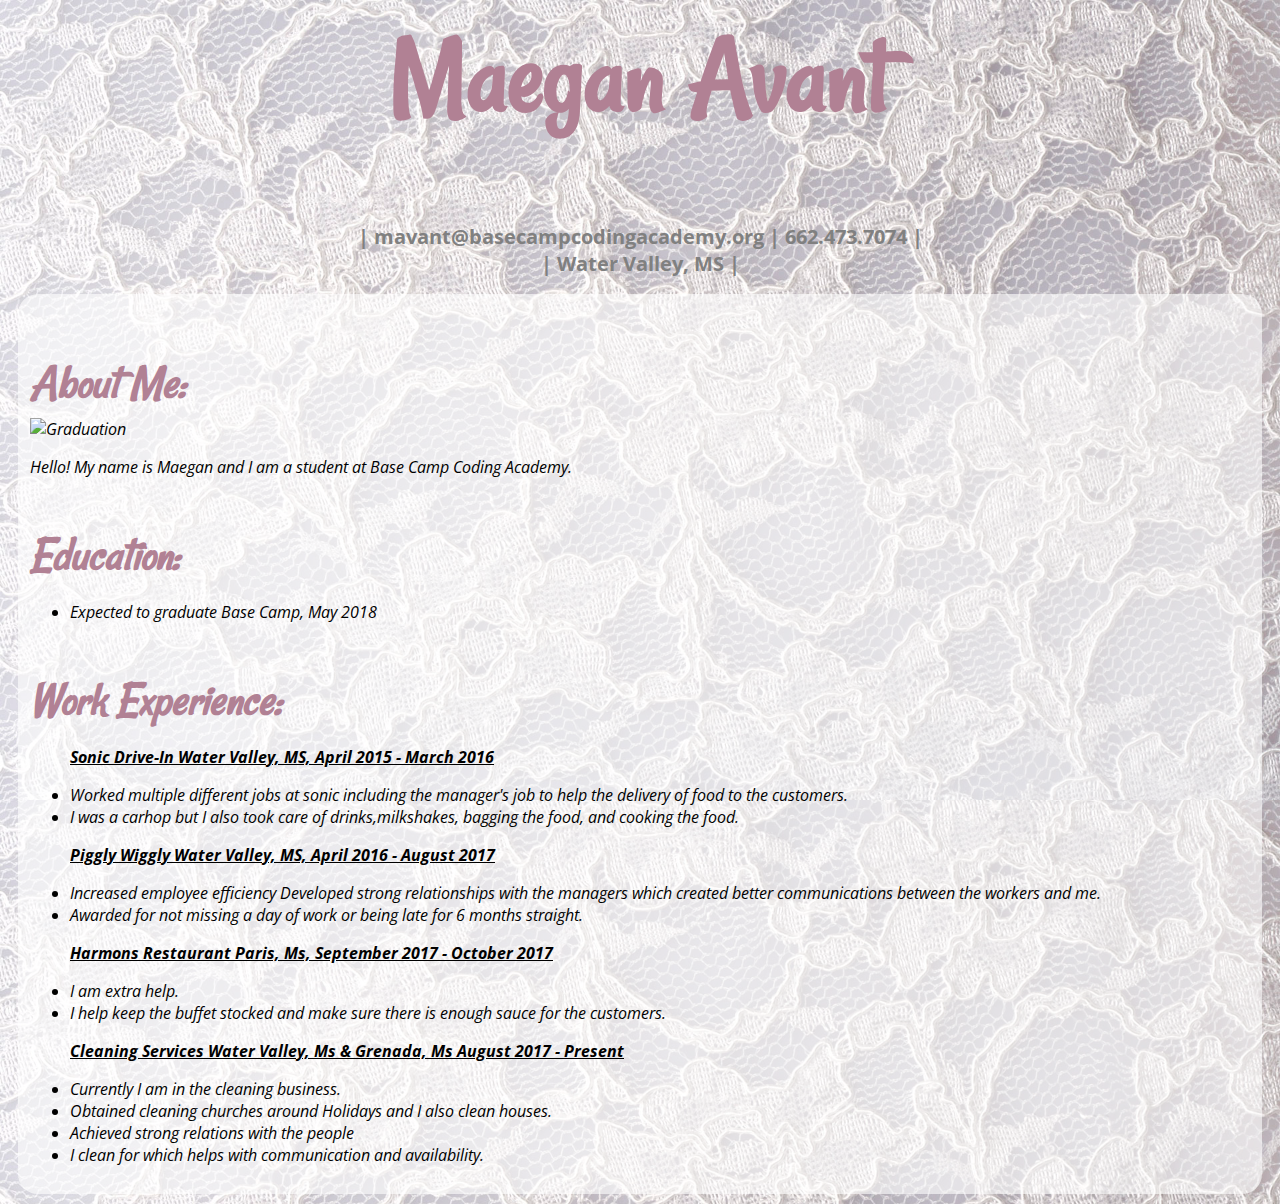
==== index.html @ ecc9821f "added photo" ====
<html lang="en">

<head>
    <title>Maegans Portfolio</title>
    <link href="https://fonts.googleapis.com/css?family=Open+Sans|Patrick+Hand|Rancho" rel="stylesheet">
    <link rel="stylesheet" href="style.css">
</head>

<body>
    <center>
        <h1 class="brand">
            Maegan Avant
        </h1>
    </center>

    <center>
        <h2 class="address-bar">
            | mavant@basecampcodingacademy.org | 662.473.7074 |
            <br /> | Water Valley, MS |
        </h2>
    </center>
    <div class="about-me">
        <h3>About Me:</h3>
        <img src="graduation.jpg" alt="Graduation" align="middle" class="large">
        <p>
            Hello! My name is <span class="brand">Maegan</span> and I am a student at Base Camp Coding Academy.
        </p>

        <h3>Education:</h3>
        <ul>
            <li>Expected to graduate Base Camp, May 2018</li>

        </ul>
        <div class="work-experience">
            <h3>Work Experience:</h3>
            <ul>

                <p>
                    <u><b>Sonic Drive-In Water Valley, MS, April 2015 - March 2016</b></u>
                    <li>Worked multiple different jobs at sonic including the manager's job to help the delivery of food to the
                        customers.
                        <li>I was a carhop but I also took care of drinks,milkshakes, bagging the food, and cooking the food.</li>
                </p>
                <p>
                    <u><b>Piggly Wiggly Water Valley, MS, April 2016 - August 2017</b></u>
                    <li>Increased employee efficiency Developed strong relationships with the managers which created better communications
                        between the workers and me. </li>
                    <li>Awarded for not missing a day of work or being late for 6 months straight.</li>
                </p>
                <p>
                    <u><b>Harmons Restaurant Paris, Ms, September 2017 - October 2017 </b></u>
                    <li>I am extra help.</li>
                    <li>I help keep the buffet stocked and make sure there is enough sauce for the customers.</li>
                </p>

                <p>
                    <u><b>Cleaning Services Water Valley, Ms & Grenada, Ms August 2017 - Present</b></u>
                    <li>Currently I am in the cleaning business.</li>
                    <li>Obtained cleaning churches around Holidays and I also clean houses.</li>
                    <li>Achieved strong relations with the people</li>
                    <li>I clean for which helps with communication and availability.</li>
                </p>
            </ul>
        </div>
</body>
</html
---- style.css ----
body {
    background-image: url('bg.jpg');
    background-size: 100%;
    font-family: 'Open Sans', sans-serif;
}

h1 {
    color: #b18194;
    font-family: 'Rancho', cursive;
    font-size: 7em;
}

h2 {
    font-size: 20px;
    color: grey;
}

h3 {
    color: #b18194;
    font-family: 'Rancho', cursive;
    font-size: 3em;
    margin-bottom: 5px;
}

.about-me {
    background-color: rgba(255, 255, 255, 0.6);
    padding: 12px;
    margin: 10px;
    border-radius: 20px;
    font-style: italic;
}

b {
    color: black !important;
}
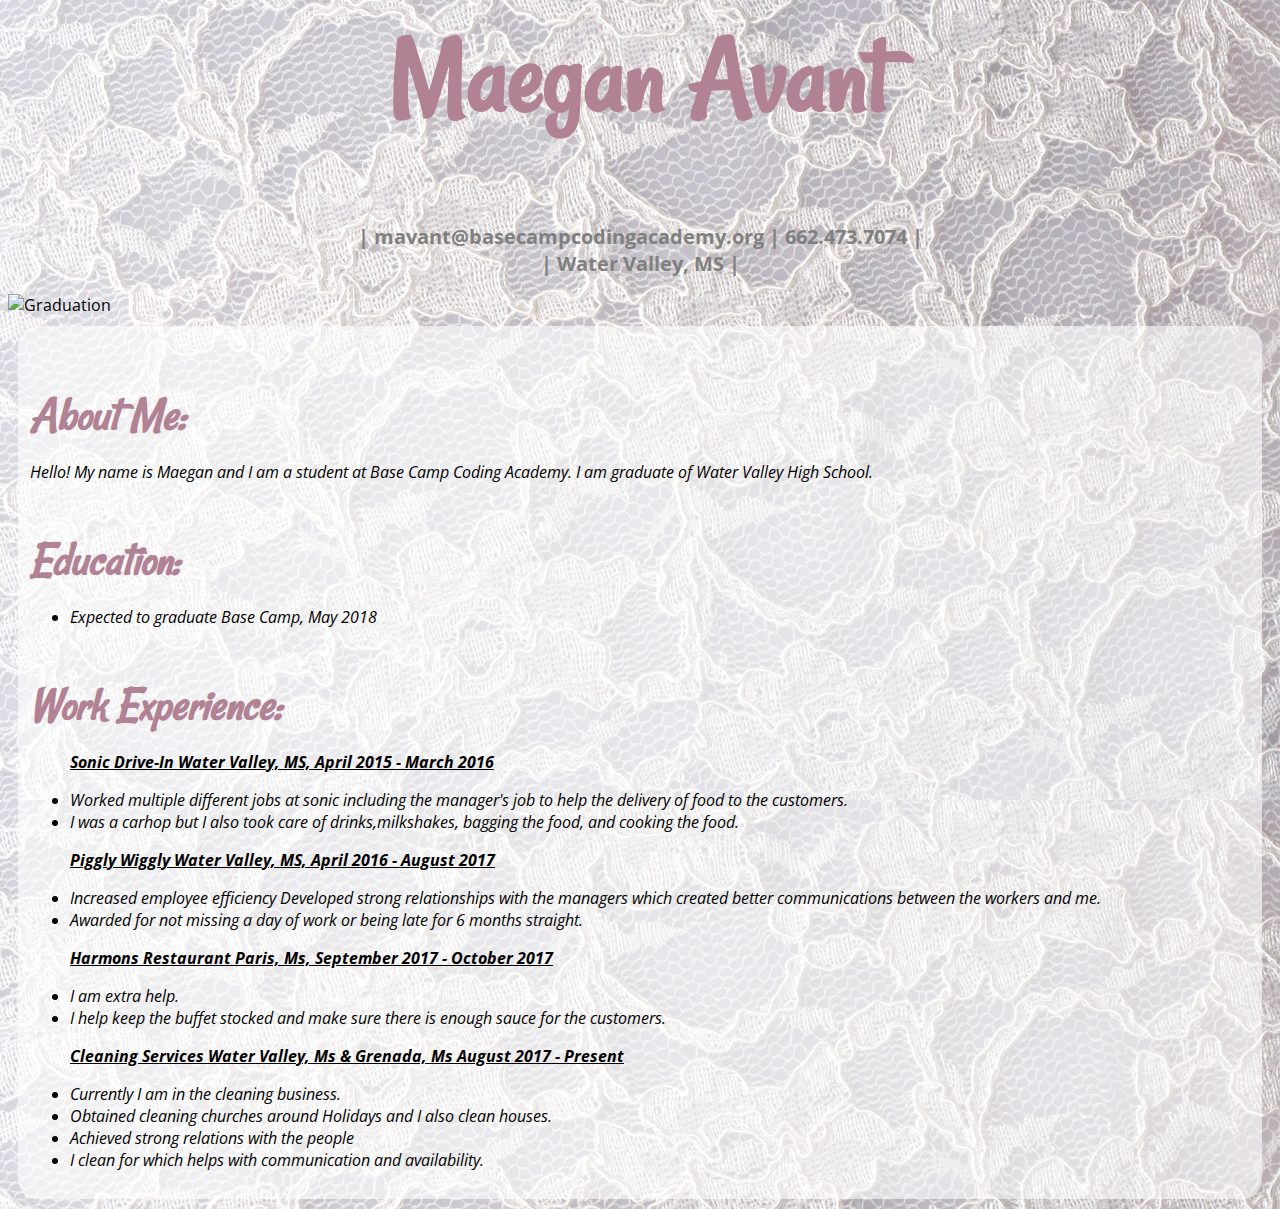
==== commit 9416e223: "moved photo to center of page" ====
--- a/index.html
+++ b/index.html
@@ -19,11 +19,12 @@
             <br /> | Water Valley, MS |
         </h2>
     </center>
+    <img src="graduation.jpg" alt="Graduation" class="align-center medium" />
     <div class="about-me">
         <h3>About Me:</h3>
-        <img src="graduation.jpg" alt="Graduation" align="middle" class="large">
         <p>
-            Hello! My name is <span class="brand">Maegan</span> and I am a student at Base Camp Coding Academy.
+            Hello! My name is <span class="brand">Maegan</span> and I am a student at Base Camp Coding Academy. I am graduate
+            of Water Valley High School.
         </p>
 
         <h3>Education:</h3>
@@ -34,7 +35,7 @@
         <div class="work-experience">
             <h3>Work Experience:</h3>
             <ul>
-
+                <!-- mv ../Pictures/pictures/lace1.jpg bg.jpg -->
                 <p>
                     <u><b>Sonic Drive-In Water Valley, MS, April 2015 - March 2016</b></u>
                     <li>Worked multiple different jobs at sonic including the manager's job to help the delivery of food to the
--- a/style.css
+++ b/style.css
@@ -2,6 +2,7 @@
     background-image: url('bg.jpg');
     background-size: 100%;
     font-family: 'Open Sans', sans-serif;
+    /* background-repeat: no-repeat; */
 }
 
 h1 {
@@ -33,3 +34,8 @@
 b {
     color: black !important;
 }
+
+img.align-center {
+    display: block;
+    margin: 0px auto;
+}
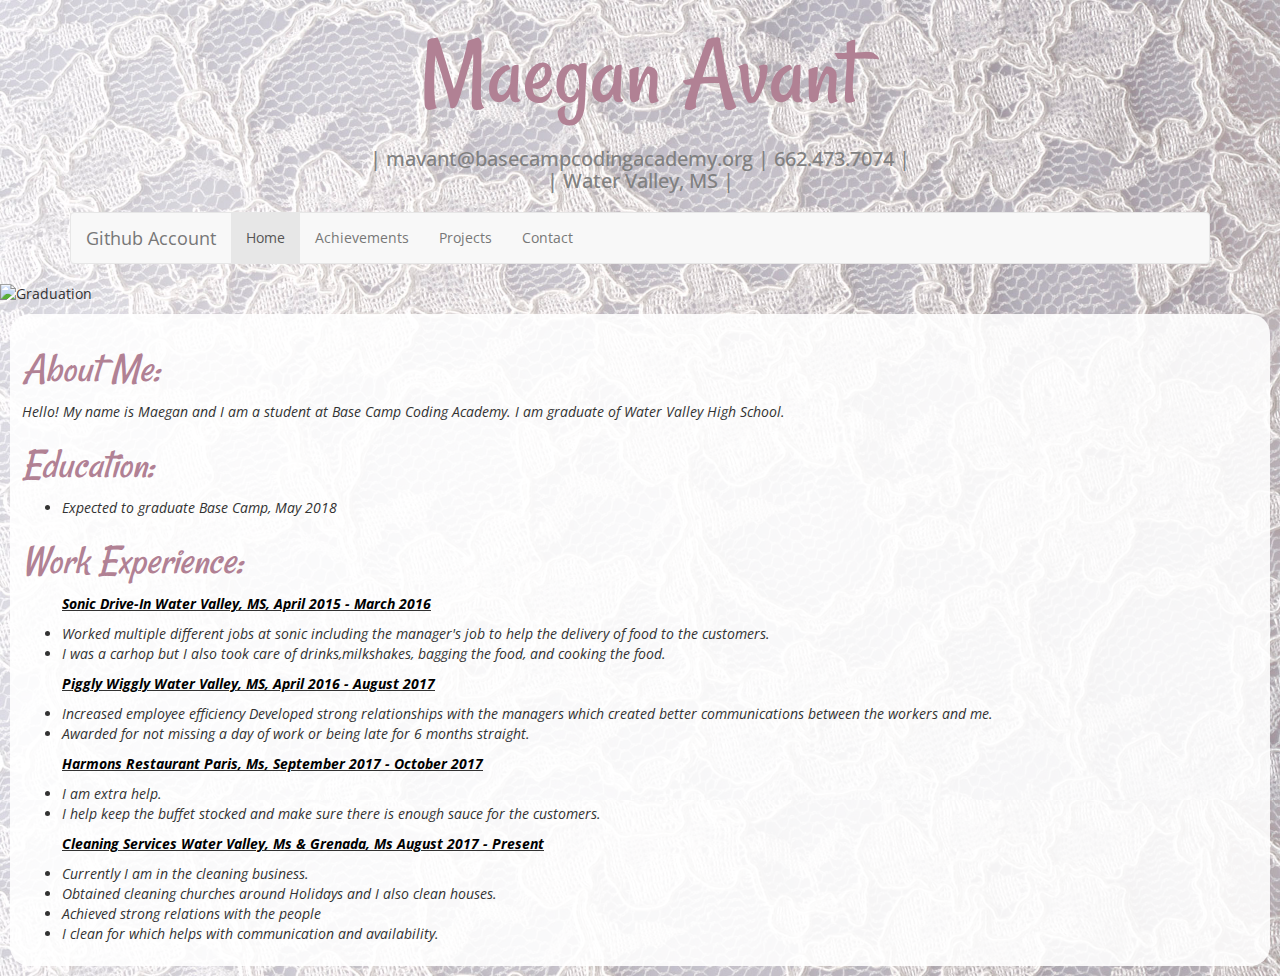
==== commit ff24ab8e: "added more files and pages" ====
--- a/index.html
+++ b/index.html
@@ -2,9 +2,19 @@
 
 <head>
     <title>Maegans Portfolio</title>
+    <!-- Latest compiled and minified CSS -->
+    <link rel="stylesheet" href="https://maxcdn.bootstrapcdn.com/bootstrap/3.3.7/css/bootstrap.min.css">
+
+    <!-- jQuery library -->
+    <script src="https://ajax.googleapis.com/ajax/libs/jquery/3.2.1/jquery.min.js"></script>
+
+    <!-- Latest compiled JavaScript -->
+    <script src="https://maxcdn.bootstrapcdn.com/bootstrap/3.3.7/js/bootstrap.min.js"></script>
     <link href="https://fonts.googleapis.com/css?family=Open+Sans|Patrick+Hand|Rancho" rel="stylesheet">
     <link rel="stylesheet" href="style.css">
+
 </head>
+
 
 <body>
     <center>
@@ -12,12 +22,29 @@
             Maegan Avant
         </h1>
     </center>
-
+    </div>
     <center>
         <h2 class="address-bar">
             | mavant@basecampcodingacademy.org | 662.473.7074 |
             <br /> | Water Valley, MS |
         </h2>
+        <h2 class="achievements.html"></h2>
+        <div class="container">
+            <div class="row">
+            </div>
+            <nav class="navbar navbar-default">
+                <div class="container-fluid">
+                    <div class="navbar-header">
+                        <a class="navbar-brand" href="https://github.com/MaeMae201?tab=repositories">Github Account</a>
+                        <ul class="nav navbar-nav">
+                            <li class="active"><a href="#">Home</a></li>
+                            <li><a href="achievements.html">Achievements</a></li>
+                            <li><a href="projects.html">Projects</a></li>
+                            <li><a href="contact.html">Contact</a></li>
+                        </ul>
+                    </div>
+            </nav>
+
     </center>
     <img src="graduation.jpg" alt="Graduation" class="align-center medium" />
     <div class="about-me">
@@ -35,7 +62,6 @@
         <div class="work-experience">
             <h3>Work Experience:</h3>
             <ul>
-                <!-- mv ../Pictures/pictures/lace1.jpg bg.jpg -->
                 <p>
                     <u><b>Sonic Drive-In Water Valley, MS, April 2015 - March 2016</b></u>
                     <li>Worked multiple different jobs at sonic including the manager's job to help the delivery of food to the
--- a/style.css
+++ b/style.css
@@ -2,7 +2,6 @@
     background-image: url('bg.jpg');
     background-size: 100%;
     font-family: 'Open Sans', sans-serif;
-    /* background-repeat: no-repeat; */
 }
 
 h1 {
@@ -20,11 +19,11 @@
     color: #b18194;
     font-family: 'Rancho', cursive;
     font-size: 3em;
-    margin-bottom: 5px;
+    margin-bottom: 10px;
 }
 
 .about-me {
-    background-color: rgba(255, 255, 255, 0.6);
+    background-color: rgba(255, 255, 255, 0.89);
     padding: 12px;
     margin: 10px;
     border-radius: 20px;
@@ -39,3 +38,40 @@
     display: block;
     margin: 0px auto;
 }
+
+.Technical-Skills {
+    background-color: rgba(255, 255, 255, 0.89);
+    padding: 12px;
+    margin: 10px;
+    border-radius: 40px;
+    font-style: oblique;
+}
+
+.Courses {
+    background-color: rgba(255, 255, 255, 0.7);
+    padding: 12px;
+    margin: 10px;
+    border-radius: 40px;
+    font-style: oblique;
+}
+
+.Extra-Activities {
+    background-color: rgba(255, 255, 255, 0.7);
+    padding: 12px;
+    margin: 10px;
+    border-radius: 40px;
+    font-style: oblique;
+}
+
+.contact {
+    background-color: rgba(255, 255, 255, 0.7);
+    padding: 12px;
+    margin: 10px;
+    border-radius: 40px;
+    font-style: oblique;
+    position: align-self center;
+    top: 0px;
+    left: 600px;
+    width: 600px;
+    background-image: ('/home/basecamp/pictures/proffesional.jpg');
+}
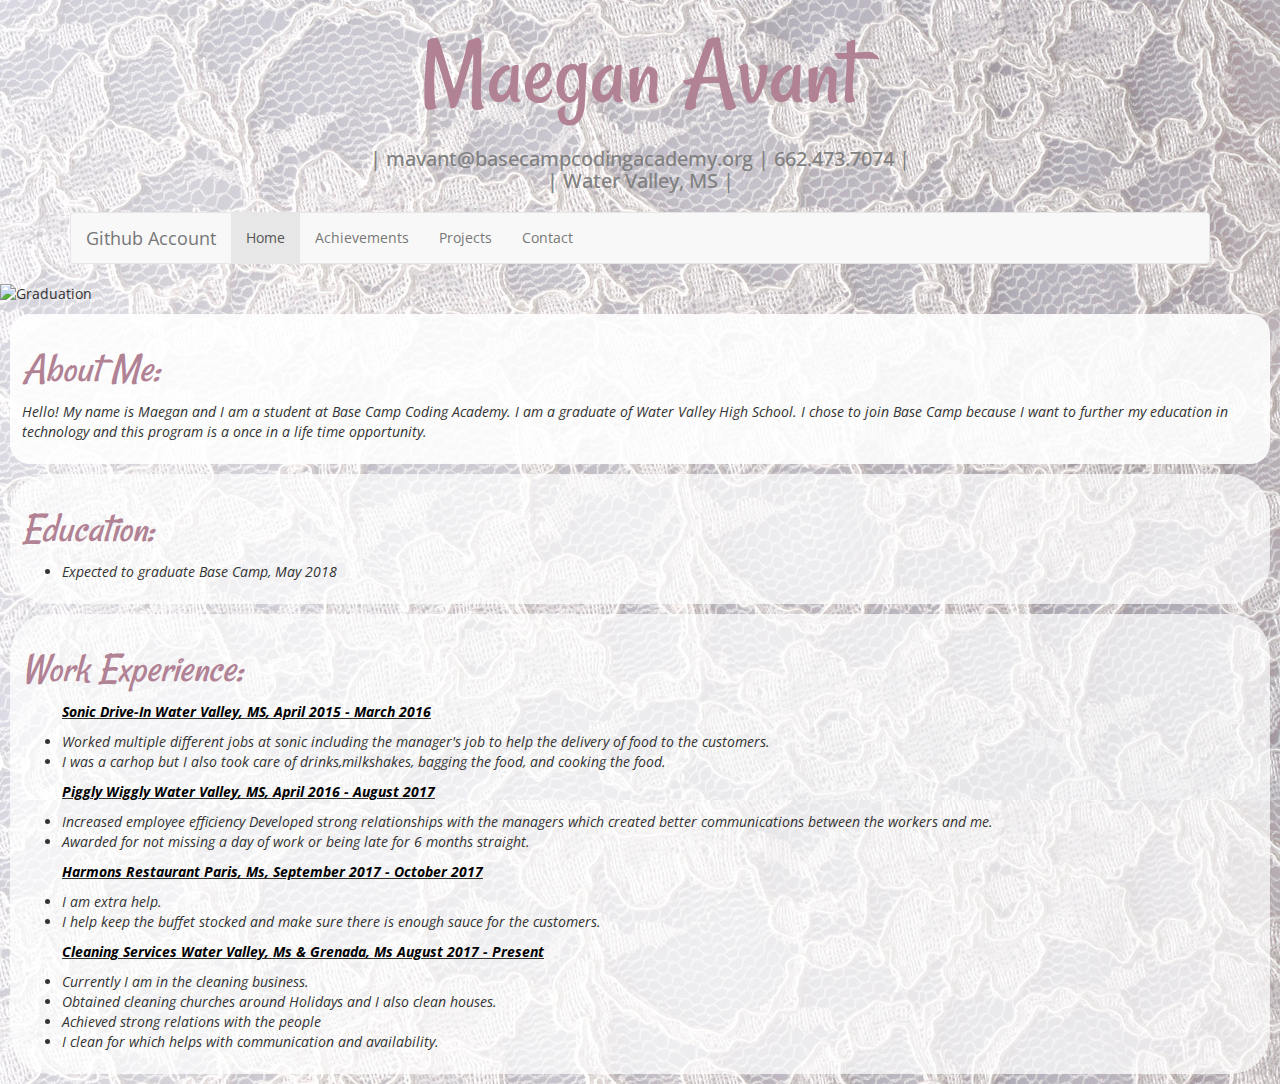
==== commit 96ca7989: "projects" ====
--- a/index.html
+++ b/index.html
@@ -50,44 +50,47 @@
     <div class="about-me">
         <h3>About Me:</h3>
         <p>
-            Hello! My name is <span class="brand">Maegan</span> and I am a student at Base Camp Coding Academy. I am graduate
-            of Water Valley High School.
+            Hello! My name is <span class="brand">Maegan</span> and I am a student at Base Camp Coding Academy. I am a graduate
+            of Water Valley High School. I chose to join Base Camp because I want to further my education in technology and
+            this program is a once in a life time opportunity.
         </p>
+    </div>
 
+    <div class="Education">
         <h3>Education:</h3>
         <ul>
             <li>Expected to graduate Base Camp, May 2018</li>
+        </ul>
+    </div>
 
+    <div class="work-experience">
+        <h3>Work Experience:</h3>
+        <ul>
+            <p>
+                <u><b>Sonic Drive-In Water Valley, MS, April 2015 - March 2016</b></u>
+                <li>Worked multiple different jobs at sonic including the manager's job to help the delivery of food to the customers.
+                    <li>I was a carhop but I also took care of drinks,milkshakes, bagging the food, and cooking the food.</li>
+            </p>
+            <p>
+                <u><b>Piggly Wiggly Water Valley, MS, April 2016 - August 2017</b></u>
+                <li>Increased employee efficiency Developed strong relationships with the managers which created better communications
+                    between the workers and me. </li>
+                <li>Awarded for not missing a day of work or being late for 6 months straight.</li>
+            </p>
+            <p>
+                <u><b>Harmons Restaurant Paris, Ms, September 2017 - October 2017 </b></u>
+                <li>I am extra help.</li>
+                <li>I help keep the buffet stocked and make sure there is enough sauce for the customers.</li>
+            </p>
+
+            <p>
+                <u><b>Cleaning Services Water Valley, Ms & Grenada, Ms August 2017 - Present</b></u>
+                <li>Currently I am in the cleaning business.</li>
+                <li>Obtained cleaning churches around Holidays and I also clean houses.</li>
+                <li>Achieved strong relations with the people</li>
+                <li>I clean for which helps with communication and availability.</li>
+            </p>
         </ul>
-        <div class="work-experience">
-            <h3>Work Experience:</h3>
-            <ul>
-                <p>
-                    <u><b>Sonic Drive-In Water Valley, MS, April 2015 - March 2016</b></u>
-                    <li>Worked multiple different jobs at sonic including the manager's job to help the delivery of food to the
-                        customers.
-                        <li>I was a carhop but I also took care of drinks,milkshakes, bagging the food, and cooking the food.</li>
-                </p>
-                <p>
-                    <u><b>Piggly Wiggly Water Valley, MS, April 2016 - August 2017</b></u>
-                    <li>Increased employee efficiency Developed strong relationships with the managers which created better communications
-                        between the workers and me. </li>
-                    <li>Awarded for not missing a day of work or being late for 6 months straight.</li>
-                </p>
-                <p>
-                    <u><b>Harmons Restaurant Paris, Ms, September 2017 - October 2017 </b></u>
-                    <li>I am extra help.</li>
-                    <li>I help keep the buffet stocked and make sure there is enough sauce for the customers.</li>
-                </p>
-
-                <p>
-                    <u><b>Cleaning Services Water Valley, Ms & Grenada, Ms August 2017 - Present</b></u>
-                    <li>Currently I am in the cleaning business.</li>
-                    <li>Obtained cleaning churches around Holidays and I also clean houses.</li>
-                    <li>Achieved strong relations with the people</li>
-                    <li>I clean for which helps with communication and availability.</li>
-                </p>
-            </ul>
-        </div>
+    </div>
 </body>
 </html--- a/style.css
+++ b/style.css
@@ -39,8 +39,8 @@
     margin: 0px auto;
 }
 
-.Technical-Skills {
-    background-color: rgba(255, 255, 255, 0.89);
+.technical {
+    background-color: rgba(255, 255, 255, 0.7);
     padding: 12px;
     margin: 10px;
     border-radius: 40px;
@@ -73,5 +73,27 @@
     top: 0px;
     left: 600px;
     width: 600px;
-    background-image: ('/home/basecamp/pictures/proffesional.jpg');
+    background-image: ('/../../pictures/proffesional.jpg');
 }
+.education {
+    background-color: rgba(255, 255, 255, 0.7);
+    padding: 12px;
+    margin: 10px;
+    border-radius: 40px;
+    font-style: oblique;
+}
+
+.work-experience {
+    background-color: rgba(255, 255, 255, 0.7);
+    padding: 12px;
+    margin: 10px;
+    border-radius: 40px;
+    font-style: oblique;
+}
+
+.projects {
+    background-color: rgba(255, 255, 255, 0.7);
+    padding: 12px;
+    margin: 10px;
+    border-radius: 40px;
+}
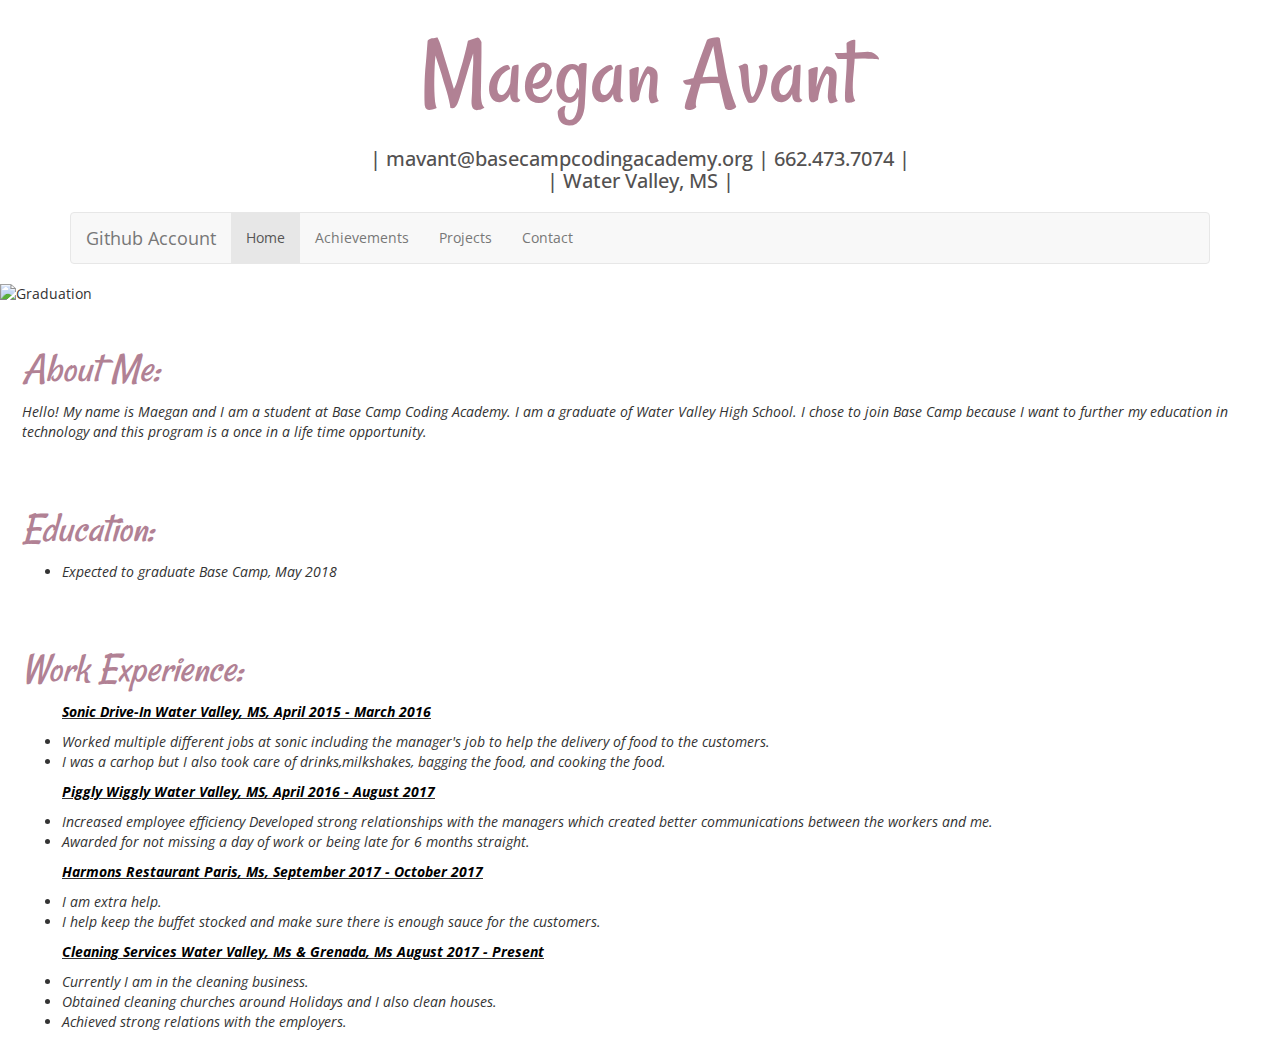
==== commit 8e4a1cdd: "fixed bug" ====
--- a/index.html
+++ b/index.html
@@ -12,7 +12,6 @@
     <script src="https://maxcdn.bootstrapcdn.com/bootstrap/3.3.7/js/bootstrap.min.js"></script>
     <link href="https://fonts.googleapis.com/css?family=Open+Sans|Patrick+Hand|Rancho" rel="stylesheet">
     <link rel="stylesheet" href="style.css">
-
 </head>
 
 
@@ -37,22 +36,31 @@
                     <div class="navbar-header">
                         <a class="navbar-brand" href="https://github.com/MaeMae201?tab=repositories">Github Account</a>
                         <ul class="nav navbar-nav">
-                            <li class="active"><a href="#">Home</a></li>
-                            <li><a href="achievements.html">Achievements</a></li>
-                            <li><a href="projects.html">Projects</a></li>
-                            <li><a href="contact.html">Contact</a></li>
+                            <li class="active">
+                                <a href="#">Home</a>
+                            </li>
+                            <li>
+                                <a href="achievements.html">Achievements</a>
+                            </li>
+                            <li>
+                                <a href="projects.html">Projects</a>
+                            </li>
+                            <li>
+                                <a href="contact.html">Contact</a>
+                            </li>
                         </ul>
                     </div>
             </nav>
 
     </center>
-    <img src="graduation.jpg" alt="Graduation" class="align-center medium" />
+    <img src="Photos/graduation.jpg" alt="Graduation" class="align-center medium" />
     <div class="about-me">
         <h3>About Me:</h3>
         <p>
-            Hello! My name is <span class="brand">Maegan</span> and I am a student at Base Camp Coding Academy. I am a graduate
-            of Water Valley High School. I chose to join Base Camp because I want to further my education in technology and
-            this program is a once in a life time opportunity.
+            Hello! My name is
+            <span class="brand">Maegan</span> and I am a student at Base Camp Coding Academy. I am a graduate of Water Valley High School. I
+            chose to join Base Camp because I want to further my education in technology and this program is a once in a
+            life time opportunity.
         </p>
     </div>
 
@@ -67,28 +75,35 @@
         <h3>Work Experience:</h3>
         <ul>
             <p>
-                <u><b>Sonic Drive-In Water Valley, MS, April 2015 - March 2016</b></u>
+                <u>
+                    <b>Sonic Drive-In Water Valley, MS, April 2015 - March 2016</b>
+                </u>
                 <li>Worked multiple different jobs at sonic including the manager's job to help the delivery of food to the customers.
                     <li>I was a carhop but I also took care of drinks,milkshakes, bagging the food, and cooking the food.</li>
             </p>
             <p>
-                <u><b>Piggly Wiggly Water Valley, MS, April 2016 - August 2017</b></u>
+                <u>
+                    <b>Piggly Wiggly Water Valley, MS, April 2016 - August 2017</b>
+                </u>
                 <li>Increased employee efficiency Developed strong relationships with the managers which created better communications
                     between the workers and me. </li>
                 <li>Awarded for not missing a day of work or being late for 6 months straight.</li>
             </p>
             <p>
-                <u><b>Harmons Restaurant Paris, Ms, September 2017 - October 2017 </b></u>
+                <u>
+                    <b>Harmons Restaurant Paris, Ms, September 2017 - October 2017 </b>
+                </u>
                 <li>I am extra help.</li>
                 <li>I help keep the buffet stocked and make sure there is enough sauce for the customers.</li>
             </p>
 
             <p>
-                <u><b>Cleaning Services Water Valley, Ms & Grenada, Ms August 2017 - Present</b></u>
+                <u>
+                    <b>Cleaning Services Water Valley, Ms & Grenada, Ms August 2017 - Present</b>
+                </u>
                 <li>Currently I am in the cleaning business.</li>
                 <li>Obtained cleaning churches around Holidays and I also clean houses.</li>
-                <li>Achieved strong relations with the people</li>
-                <li>I clean for which helps with communication and availability.</li>
+                <li>Achieved strong relations with the employers.</li>
             </p>
         </ul>
     </div>
--- a/style.css
+++ b/style.css
@@ -1,5 +1,5 @@
 body {
-    background-image: url('bg.jpg');
+    background-image: url('Photos/bg.jpg');
     background-size: 100%;
     font-family: 'Open Sans', sans-serif;
 }
@@ -12,7 +12,7 @@
 
 h2 {
     font-size: 20px;
-    color: grey;
+    color: #535151;
 }
 
 h3 {
@@ -23,10 +23,10 @@
 }
 
 .about-me {
-    background-color: rgba(255, 255, 255, 0.89);
+    background-color: rgba(255, 255, 255, 0.7);
     padding: 12px;
     margin: 10px;
-    border-radius: 20px;
+    border-radius: 40px;
     font-style: italic;
 }
 
@@ -46,12 +46,19 @@
     border-radius: 40px;
     font-style: oblique;
 }
-
+.resume {
+    background-color: rgba(255, 255, 255, 0.7);
+    padding: 12px;
+    margin: 10px;
+    border-radius: 70px;
+    font-style: oblique;
+    font-size: 3em;
+}
 .Courses {
     background-color: rgba(255, 255, 255, 0.7);
     padding: 12px;
     margin: 10px;
-    border-radius: 40px;
+    border-radius: 70px;
     font-style: oblique;
 }
 
@@ -59,7 +66,7 @@
     background-color: rgba(255, 255, 255, 0.7);
     padding: 12px;
     margin: 10px;
-    border-radius: 40px;
+    border-radius: 70px;
     font-style: oblique;
 }
 
@@ -67,7 +74,7 @@
     background-color: rgba(255, 255, 255, 0.7);
     padding: 12px;
     margin: 10px;
-    border-radius: 40px;
+    border-radius: 70px;
     font-style: oblique;
     position: align-self center;
     top: 0px;
@@ -79,7 +86,7 @@
     background-color: rgba(255, 255, 255, 0.7);
     padding: 12px;
     margin: 10px;
-    border-radius: 40px;
+    border-radius: 70px;
     font-style: oblique;
 }
 
@@ -87,7 +94,7 @@
     background-color: rgba(255, 255, 255, 0.7);
     padding: 12px;
     margin: 10px;
-    border-radius: 40px;
+    border-radius: 70px;
     font-style: oblique;
 }
 
